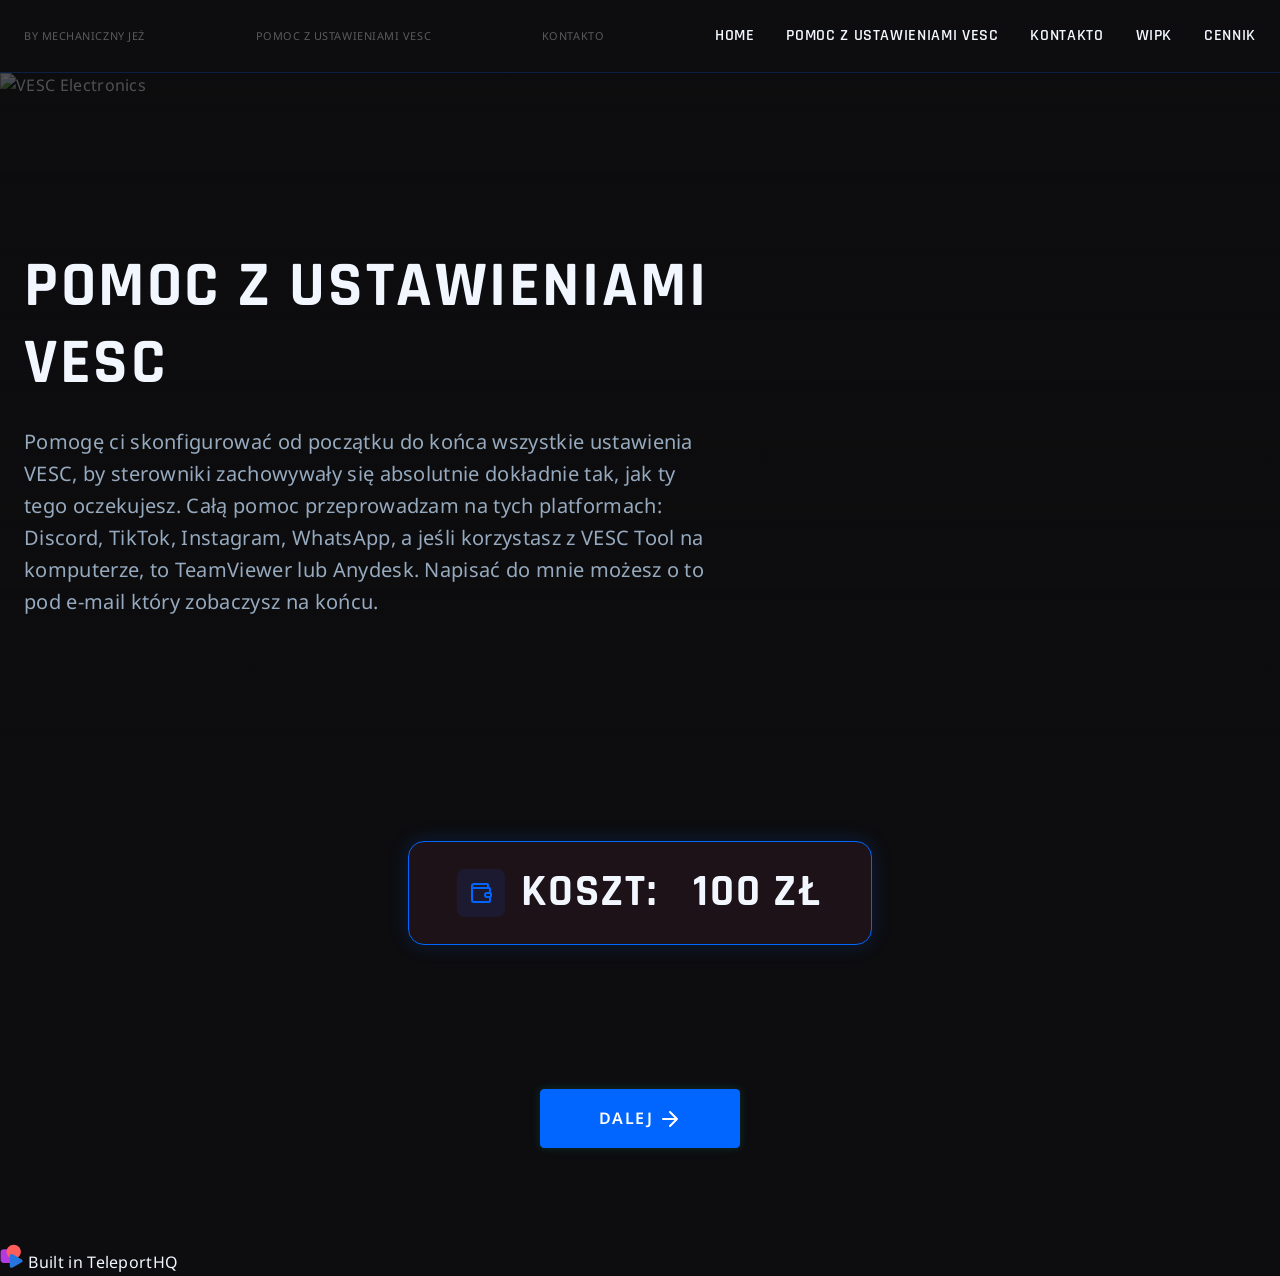
==== pomoc-z-ustawieniami-vesc.html @ 96fda368 "Create pomoc-z-ustawieniami-vesc.html" ====
<!DOCTYPE html>
<html lang="en">
  <head>
    <title>Pomoc-z-ustawieniami-VESC - Normal Foolish Dove</title>
    <meta
      property="og:title"
      content="Pomoc-z-ustawieniami-VESC - Normal Foolish Dove"
    />
    <meta name="viewport" content="width=device-width, initial-scale=1.0" />
    <meta charset="utf-8" />
    <meta property="twitter:card" content="summary_large_image" />

    <style data-tag="reset-style-sheet">
      html {  line-height: 1.15;}body {  margin: 0;}* {  box-sizing: border-box;  border-width: 0;  border-style: solid;  -webkit-font-smoothing: antialiased;}p,li,ul,pre,div,h1,h2,h3,h4,h5,h6,figure,blockquote,figcaption {  margin: 0;  padding: 0;}button {  background-color: transparent;}button,input,optgroup,select,textarea {  font-family: inherit;  font-size: 100%;  line-height: 1.15;  margin: 0;}button,select {  text-transform: none;}button,[type="button"],[type="reset"],[type="submit"] {  -webkit-appearance: button;  color: inherit;}button::-moz-focus-inner,[type="button"]::-moz-focus-inner,[type="reset"]::-moz-focus-inner,[type="submit"]::-moz-focus-inner {  border-style: none;  padding: 0;}button:-moz-focus,[type="button"]:-moz-focus,[type="reset"]:-moz-focus,[type="submit"]:-moz-focus {  outline: 1px dotted ButtonText;}a {  color: inherit;  text-decoration: inherit;}pre {  white-space: normal;}input {  padding: 2px 4px;}img {  display: block;}details {  display: block;  margin: 0;  padding: 0;}summary::-webkit-details-marker {  display: none;}[data-thq="accordion"] [data-thq="accordion-content"] {  max-height: 0;  overflow: hidden;  transition: max-height 0.3s ease-in-out;  padding: 0;}[data-thq="accordion"] details[data-thq="accordion-trigger"][open] + [data-thq="accordion-content"] {  max-height: 1000vh;}details[data-thq="accordion-trigger"][open] summary [data-thq="accordion-icon"] {  transform: rotate(180deg);}html { scroll-behavior: smooth  }
    </style>
    <style data-tag="default-style-sheet">
      html {
        font-family: "Noto Sans";
        font-size: 1rem;
      }

      body {
        font-weight: 400;
        font-style:normal;
        text-decoration: undefined;
        text-transform: undefined;
        letter-spacing: 0.02em;
        line-height: 1.6;
        color: var(--color-on-surface);
        background: var(--color-surface);

        fill: var(--color-on-surface);
      }
    </style>
    <link
      rel="stylesheet"
      href="https://unpkg.com/animate.css@4.1.1/animate.css"
    />
    <link
      rel="stylesheet"
      href="https://fonts.googleapis.com/css2?family=Rajdhani:wght@300;400;500;600;700&amp;display=swap"
      data-tag="font"
    />
    <link
      rel="stylesheet"
      href="https://fonts.googleapis.com/css2?family=STIX+Two+Text:ital,wght@0,400;0,500;0,600;0,700;1,400;1,500;1,600;1,700&amp;display=swap"
      data-tag="font"
    />
    <link
      rel="stylesheet"
      href="https://fonts.googleapis.com/css2?family=Inter:ital,wght@0,100;0,200;0,300;0,400;0,500;0,600;0,700;0,800;0,900;1,100;1,200;1,300;1,400;1,500;1,600;1,700;1,800;1,900&amp;display=swap"
      data-tag="font"
    />
    <link
      rel="stylesheet"
      href="https://fonts.googleapis.com/css2?family=Noto+Sans:ital,wght@0,100;0,200;0,300;0,400;0,500;0,600;0,700;0,800;0,900;1,100;1,200;1,300;1,400;1,500;1,600;1,700;1,800;1,900&amp;display=swap"
      data-tag="font"
    />
    <link
      rel="stylesheet"
      href="https://unpkg.com/@teleporthq/teleport-custom-scripts/dist/style.css"
    />
  </head>
  <body>
    <link rel="stylesheet" href="./style.css" />
    <div>
      <link href="./pomoc-z-ustawieniami-vesc.css" rel="stylesheet" />

      <div class="pomoc-z-ustawieniami-vesc-container1">
        <navigation-wrapper class="navigation-wrapper">
          <!--Navigation component-->
          <div class="navigation-container1">
            <nav class="navigation-root">
              <div class="navigation-container">
                <div class="navigation-brand">
                  <a href="index.html">
                    <div class="navigation-logo-link">
                      <span class="navigation-author-tag">
                        By Mechaniczny Jeż
                      </span>
                    </div>
                  </a>
                </div>
                <div class="navigation-brand">
                  <a href="pomoc-z-ustawieniami-vesc.html">
                    <div class="navigation-logo-link">
                      <span class="navigation-author-tag">
                        Pomoc z ustawieniami VESC
                      </span>
                    </div>
                  </a>
                </div>
                <div class="navigation-brand">
                  <a href="kontakto.html">
                    <div class="navigation-logo-link">
                      <span class="navigation-author-tag">Kontakto</span>
                    </div>
                  </a>
                </div>
                <div class="navigation-desktop-menu">
                  <ul class="navigation-links-list">
                    <li>
                      <a href="index.html">
                        <div class="navigation-link"><span>Home</span></div>
                      </a>
                    </li>
                    <li>
                      <a href="pomoc-z-ustawieniami-vesc.html">
                        <div class="navigation-link">
                          <span>Pomoc z ustawieniami VESC</span>
                        </div>
                      </a>
                    </li>
                    <li>
                      <a href="kontakto.html">
                        <div class="navigation-link"><span>Kontakto</span></div>
                      </a>
                    </li>
                    <li>
                      <a href="#WIPK">
                        <div class="navigation-link"><span>WIPK</span></div>
                      </a>
                    </li>
                    <li>
                      <a href="#Cennik">
                        <div class="navigation-link"><span>Cennik</span></div>
                      </a>
                    </li>
                  </ul>
                </div>
                <button
                  id="navigation-mobile-toggle"
                  aria-label="Otwórz menu"
                  aria-expanded="false"
                  class="navigation-mobile-toggle"
                >
                  <svg
                    width="24"
                    xmlns="http://www.w3.org/2000/svg"
                    height="24"
                    viewBox="0 0 24 24"
                    class="navigation-icon-open"
                  >
                    <path
                      d="M4 6h16M4 12h16M4 18h16"
                      fill="none"
                      stroke="currentColor"
                      stroke-width="2"
                      stroke-linecap="round"
                      stroke-linejoin="round"
                    ></path>
                  </svg>
                </button>
              </div>
              <div
                id="navigation-mobile-overlay"
                class="navigation-mobile-overlay"
              >
                <div class="navigation-overlay-header">
                  <span class="navigation-author-tag">By Mechaniczny Jeż</span>
                  <button
                    id="navigation-mobile-close"
                    aria-label="Zamknij menu"
                    class="navigation-mobile-close"
                  >
                    <svg
                      width="24"
                      xmlns="http://www.w3.org/2000/svg"
                      height="24"
                      viewBox="0 0 24 24"
                    >
                      <path
                        d="M18 6L6 18M6 6l12 12"
                        fill="none"
                        stroke="currentColor"
                        stroke-width="2"
                        stroke-linecap="round"
                        stroke-linejoin="round"
                      ></path>
                    </svg>
                  </button>
                </div>
                <div class="navigation-overlay-content">
                  <ul class="navigation-mobile-links">
                    <li>
                      <a href="index.html">
                        <div class="navigation-mobile-link">
                          <span>Home</span>
                        </div>
                      </a>
                    </li>
                    <li>
                      <a href="pomoc-z-ustawieniami-vesc.html">
                        <div class="navigation-mobile-link">
                          <span>Pomoc z ustawieniami VESC</span>
                        </div>
                      </a>
                    </li>
                    <li>
                      <a href="kontakto.html">
                        <div class="navigation-mobile-link">
                          <span>Kontakto</span>
                        </div>
                      </a>
                    </li>
                    <li>
                      <a href="#WIPK">
                        <div class="navigation-mobile-link">
                          <span>WIPK</span>
                        </div>
                      </a>
                    </li>
                    <li>
                      <a href="#Cennik">
                        <div class="navigation-mobile-link">
                          <span>Cennik</span>
                        </div>
                      </a>
                    </li>
                  </ul>
                </div>
              </div>
            </nav>
            <div class="navigation-container2">
              <div class="navigation-container3">
                <script defer="" data-name="navigation-logic">
                  document.addEventListener('DOMContentLoaded', function() {
                    (function(){
                      const mobileToggle = document.getElementById("navigation-mobile-toggle")
                      const mobileClose = document.getElementById("navigation-mobile-close")
                      const mobileOverlay = document.getElementById("navigation-mobile-overlay")
                      const mobileLinks = document.querySelectorAll(".navigation-mobile-link")

                      const openMenu = () => {
                        mobileOverlay.classList.add("is-active")
                        mobileToggle.setAttribute("aria-expanded", "true")
                        document.body.style.overflow = "hidden"
                      }

                      const closeMenu = () => {
                        mobileOverlay.classList.remove("is-active")
                        mobileToggle.setAttribute("aria-expanded", "false")
                        document.body.style.overflow = ""
                      }

                      mobileToggle.addEventListener("click", openMenu)
                      mobileClose.addEventListener("click", closeMenu)

                      mobileLinks.forEach((link) => {
                        link.addEventListener("click", closeMenu)
                      })

                      window.addEventListener("keydown", (e) => {
                        if (e.key === "Escape" && mobileOverlay.classList.contains("is-active")) {
                          closeMenu()
                        }
                      })

                      let lastScrollTop = 0
                      const navRoot = document.querySelector(".navigation-root")

                      window.addEventListener(
                        "scroll",
                        () => {
                          const currentScroll = window.pageYOffset || document.documentElement.scrollTop

                          if (currentScroll > 50) {
                            navRoot.style.backgroundColor = "color-mix(in oklab, var(--color-surface) 95%, black)"
                            navRoot.style.boxShadow = "0 4px 20px rgba(0, 0, 0, 0.4)"
                          } else {
                            navRoot.style.backgroundColor = "var(--color-surface)"
                            navRoot.style.boxShadow = "none"
                          }

                          lastScrollTop = currentScroll <= 0 ? 0 : currentScroll
                        },
                        { passive: true }
                      )
                    })()
                  });
                </script>
              </div>
            </div>
            <div class="navigation-container4">
              <div class="navigation-container5">
                <style>
                  @media (prefers-reduced-motion: reduce) {
                  .navigation-mobile-overlay {
                    transition: none;
                  }
                  .navigation-link, .navigation-mobile-link {
                    transition: none;
                  }
                  }
                </style>
              </div>
            </div>
          </div>
        </navigation-wrapper>
        <div class="pomoc-z-ustawieniami-vesc-container2">
          <div class="pomoc-z-ustawieniami-vesc-container3">
            <style>
              @media (prefers-reduced-motion: reduce) {
              .hero-vesc__content, .price-vesc__box, .cta-vesc__button {
                animation: none;
                opacity: 1;
                transform: none;
              }
              }
            </style>
          </div>
        </div>
        <section class="hero-vesc">
          <div class="hero-vesc__bg">
            <img
              src="https://images.pexels.com/photos/36169775/pexels-photo-36169775.jpeg?auto=compress&amp;cs=tinysrgb&amp;w=1500"
              alt="VESC Electronics"
              class="hero-vesc__image"
            />
            <div class="hero-vesc__overlay"></div>
          </div>
          <div class="hero-vesc__container">
            <div class="hero-vesc__content">
              <h1 class="pomoc-z-ustawieniami-vesc-hero-title hero-title">
                Pomoc z ustawieniami VESC
              </h1>
              <p class="hero-vesc__description hero-subtitle">
                Pomogę ci skonfigurować od początku do końca wszystkie
                ustawienia VESC, by sterowniki zachowywały się absolutnie
                dokładnie tak, jak ty tego oczekujesz. Całą pomoc przeprowadzam
                na tych platformach: Discord, TikTok, Instagram, WhatsApp, a
                jeśli korzystasz z VESC Tool na komputerze, to TeamViewer lub
                Anydesk. Napisać do mnie możesz o to pod e-mail który zobaczysz
                na końcu.
              </p>
            </div>
          </div>
        </section>
        <section class="price-vesc">
          <div class="price-vesc__container">
            <div class="price-vesc__box">
              <div class="price-vesc__icon">
                <svg
                  xmlns="http://www.w3.org/2000/svg"
                  width="24"
                  height="24"
                  viewBox="0 0 24 24"
                >
                  <g
                    fill="none"
                    stroke="currentColor"
                    stroke-linecap="round"
                    stroke-linejoin="round"
                    stroke-width="2"
                  >
                    <path
                      d="M19 7V4a1 1 0 0 0-1-1H5a2 2 0 0 0 0 4h15a1 1 0 0 1 1 1v4h-3a2 2 0 0 0 0 4h3a1 1 0 0 0 1-1v-2a1 1 0 0 0-1-1"
                    ></path>
                    <path d="M3 5v14a2 2 0 0 0 2 2h15a1 1 0 0 0 1-1v-4"></path>
                  </g>
                </svg>
              </div>
              <span class="price-vesc__value section-title">
                Koszt:&nbsp; &nbsp;100 zł
              </span>
            </div>
          </div>
        </section>
        <section class="cta-vesc">
          <div class="cta-vesc__container">
            <div class="cta-vesc__card">
              <a
                href="https://youtube.com"
                target="_blank"
                rel="noreferrer noopener"
              >
                <div
                  class="pomoc-z-ustawieniami-vesc-thq-btn-elm cta-vesc__button btn btn-primary btn-lg"
                >
                  <span>Dalej</span>
                  <svg
                    xmlns="http://www.w3.org/2000/svg"
                    width="24"
                    height="24"
                    viewBox="0 0 24 24"
                  >
                    <path
                      fill="none"
                      stroke="currentColor"
                      stroke-linecap="round"
                      stroke-linejoin="round"
                      stroke-width="2"
                      d="M5 12h14m-7-7l7 7l-7 7"
                    ></path>
                  </svg>
                </div>
              </a>
            </div>
          </div>
        </section>
        <div class="pomoc-z-ustawieniami-vesc-container4">
          <div class="pomoc-z-ustawieniami-vesc-container5">
            <script defer="" data-name="vesc-page-logic">
              document.addEventListener('DOMContentLoaded', function() {
                (function(){
                  // Smooth scroll for the 'Dalej' button if the anchor exists on the same page structure
                  // Note: User specified a link to #contact on the Home page.
                  // If this is a separate page, standard navigation occurs.
                  // If integrated, we ensure accessibility.

                  const ctaButton = document.querySelector(".cta-vesc__button")
                  if (ctaButton) {
                    ctaButton.addEventListener("click", (e) => {
                      const href = ctaButton.getAttribute("href")
                      if (href.startsWith("#")) {
                        const target = document.querySelector(href)
                        if (target) {
                          e.preventDefault()
                          target.scrollIntoView({ behavior: "smooth" })
                        }
                      }
                    })
                  }
                })()
              });
            </script>
          </div>
        </div>
        <div class="pomoc-z-ustawieniami-vesc-container6">
          <div class="pomoc-z-ustawieniami-vesc-container7">
            <style>
                      @keyframes fadeInDown {0% {opacity: 0;
              transform: translateY(-30px);}
              100% {opacity: 1;
              transform: translateY(0);}}@keyframes fadeInUp {0% {opacity: 0;
              transform: translateY(30px);}
              100% {opacity: 1;
              transform: translateY(0);}}
            </style>
          </div>
        </div>
        <a href="https://play.teleporthq.io/signup">
          <div
            aria-label="Sign up to TeleportHQ"
            class="pomoc-z-ustawieniami-vesc-container8"
          >
            <svg
              width="24"
              height="24"
              viewBox="0 0 19 21"
              fill="none"
              xmlns="http://www.w3.org/2000/svg"
              class="pomoc-z-ustawieniami-vesc-icon16"
            >
              <path
                d="M9.1017 4.64355H2.17867C0.711684 4.64355 -0.477539 5.79975 -0.477539 7.22599V13.9567C-0.477539 15.3829 0.711684 16.5391 2.17867 16.5391H9.1017C10.5687 16.5391 11.7579 15.3829 11.7579 13.9567V7.22599C11.7579 5.79975 10.5687 4.64355 9.1017 4.64355Z"
                fill="#B23ADE"
              ></path>
              <path
                d="M10.9733 12.7878C14.4208 12.7878 17.2156 10.0706 17.2156 6.71886C17.2156 3.3671 14.4208 0.649963 10.9733 0.649963C7.52573 0.649963 4.73096 3.3671 4.73096 6.71886C4.73096 10.0706 7.52573 12.7878 10.9733 12.7878Z"
                fill="#FF5C5C"
              ></path>
              <path
                d="M17.7373 13.3654C19.1497 14.1588 19.1497 15.4634 17.7373 16.2493L10.0865 20.5387C8.67402 21.332 7.51855 20.6836 7.51855 19.0968V10.5141C7.51855 8.92916 8.67402 8.2807 10.0865 9.07221L17.7373 13.3654Z"
                fill="#2874DE"
              ></path>
            </svg>
            <span class="pomoc-z-ustawieniami-vesc-text2">
              Built in TeleportHQ
            </span>
          </div>
        </a>
      </div>
      <link
        rel="canonical"
        href="https://normal-foolish-dove-a6bkxz.teleporthq.site/pomoc-z-ustawieniami-vesc"
      />
    </div>
  </body>
</html>
---- style.css ----
:root {
  --spacing-lg: 1rem;
  --spacing-md: 0.75rem;
  --spacing-sm: 0.5rem;
  --spacing-xl: 1.5rem;
  --spacing-xs: 0.25rem;
  --color-scrim: color-mix(in oklab, #ffffff 70%, transparent);
  --spacing-2xl: 2rem;
  --spacing-3xl: 3rem;
  --spacing-4xl: 4rem;
  --color-accent: #00bfa0;
  --color-border: rgba(95, 95, 95, 0.6);
  --font-size-lg: clamp(1.1rem, 1rem + 0.4vw, 1.25rem);
  --font-size-sm: clamp(0.85rem, 0.8rem + 0.15vw, 0.95rem);
  --font-size-xl: clamp(1.3rem, 1.15rem + 0.7vw, 1.5rem);
  --font-size-xs: clamp(0.65rem, 0.6rem + 0.1vw, 0.8rem);
  --color-neutral: #5b5b5b;
  --color-outline: rgba(0, 102, 255, 0.22);
  --color-overlay: color-mix(in oklab, #ffffff 40%, transparent);
  --color-primary: #0066ff;
  --color-surface: #0d0d0f;
  --divider-value: 1px solid var(--color-outline);
  --font-size-2xl: clamp(1.6rem, 1.4rem + 0.9vw, 1.9rem);
  --font-size-3xl: clamp(2.2rem, 2rem + 1.2vw, 2.8rem);
  --font-size-4xl: clamp(3rem, 2.6rem + 1.8vw, 4rem);
  --font-size-base: 1rem;
  --shadow-level-1: 0 0 8px rgba(0, 255, 200, 0.15);
  --shadow-level-2: 0 0 18px rgba(0, 255, 200, 0.25);
  --shadow-level-3: 0 0 36px rgba(0, 255, 200, 0.35);
  --color-backplate: color-mix(in oklab, #ffffff 60%, transparent);
  --color-on-accent: #001919;
  --color-secondary: #d1008f;
  --border-radius-lg: 12px;
  --border-radius-md: 8px;
  --border-radius-sm: 4px;
  --border-radius-xl: 16px;
  --color-on-primary: #ffffff;
  --color-on-surface: #f2f7ff;
  --font-family-body: "Noto Sans", system-ui, -apple-system, "Segoe UI", Roboto, "Helvetica Neue", Arial;
  --font-weight-body: 400;
  --line-height-body: 1.6;
  --content-max-width: 84rem;
  --border-radius-card: 8px;
  --border-radius-full: 9999px;
  --border-radius-none: 0px;
  --color-on-secondary: #ffffff;
  --font-style-heading: normal;
  --font-weight-medium: 600;
  --font-family-heading: "Rajdhani", system-ui, -apple-system, "Segoe UI", Roboto, "Helvetica Neue", Arial;
  --font-weight-heading: 700;
  --letter-spacing-body: 0.02em;
  --line-height-heading: 1.2;
  --dl-layout-size-large: 144px;
  --dl-layout-size-small: 48px;
  --dl-layout-space-unit: 16px;
  --border-radius-control: 4px;
  --dl-layout-size-medium: 96px;
  --dl-layout-size-xlarge: 192px;
  --dl-layout-size-xsmall: 16px;
  --font-style-subheading: normal;
  --color-surface-elevated: color-mix(in oklab, #0d0d0f 92%, #ff00a8);
  --dl-color-theme-accent1: #FFFFFF;
  --dl-color-theme-accent2: #F5D1B0;
  --dl-layout-radius-round: 50%;
  --dl-layout-size-xxlarge: 288px;
  --letter-spacing-heading: 0.04em;
  --text-transform-heading: uppercase;
  --dl-color-theme-primary1: #BF4408;
  --dl-color-theme-primary2: #E65103;
  --dl-layout-size-maxwidth: 1400px;
  --dl-layout-radius-radius2: 2px;
  --dl-layout-radius-radius4: 4px;
  --dl-layout-radius-radius8: 8px;
  --dl-layout-space-halfunit: 8px;
  --dl-layout-space-sixunits: 96px;
  --dl-layout-space-twounits: 32px;
  --dl-color-theme-secondary1: #FFFFFF;
  --dl-color-theme-secondary2: #FBF1EB;
  --dl-layout-space-fiveunits: 80px;
  --dl-layout-space-fourunits: 64px;
  --color-on-surface-secondary: #afc6dd;
  --dl-layout-space-threeunits: 48px;
  --dl-color-theme-neutral-dark: #191818;
  --dl-layout-radius-cardradius: 8px;
  --dl-color-theme-neutral-light: #FBFAF9;
  --dl-layout-radius-imageradius: 8px;
  --dl-layout-radius-inputradius: 24px;
  --dl-layout-radius-buttonradius: 24px;
  --dl-layout-space-oneandhalfunits: 24px;
}
 
.button {
  color: var(--dl-color-theme-neutral-dark);
  display: inline-block;
  padding: 0.5rem 1rem;
  border-color: var(--dl-color-theme-neutral-dark);
  border-width: 1px;
  border-radius: 4px;
  background-color: var(--dl-color-theme-neutral-light);
}
 
.input {
  color: var(--dl-color-theme-neutral-dark);
  cursor: auto;
  padding: 0.5rem 1rem;
  border-color: var(--dl-color-theme-neutral-dark);
  border-width: 1px;
  border-radius: 4px;
  background-color: var(--dl-color-theme-neutral-light);
}
 
.textarea {
  color: var(--dl-color-theme-neutral-dark);
  cursor: auto;
  padding: 0.5rem;
  border-color: var(--dl-color-theme-neutral-dark);
  border-width: 1px;
  border-radius: 4px;
  background-color: var(--dl-color-theme-neutral-light);
}
 
.list {
  width: 100%;
  margin: 1em 0px 1em 0px;
  display: block;
  padding: 0px 0px 0px 1.5rem;
  list-style-type: none;
  list-style-position: outside;
}
 
.list-item {
  display: list-item;
}
 
.teleport-show {
  display: flex !important;
  transform: none !important;
}
 
.thq-input {
  color: var(--dl-color-theme-neutral-dark);
  cursor: auto;
  outline: none;
  padding: 0.5rem 1rem;
  align-self: stretch;
  text-align: center;
  border-color: var(--dl-color-theme-neutral-dark);
  border-width: 1px;
  border-radius: var(--dl-layout-radius-inputradius);
  background-color: var(--dl-color-theme-neutral-light);
}
 
.thq-input:focus {
  outline: 1px solid var(--dl-color-theme-primary1);
}
 
.thq-button-filled {
  gap: var(--dl-layout-space-halfunit);
  fill: var(--dl-color-theme-secondary1);
  color: var(--dl-color-theme-secondary1);
  cursor: pointer;
  display: flex;
  transition: 0.3s;
  align-items: center;
  font-weight: bold;
  padding-top: var(--dl-layout-space-halfunit);
  white-space: nowrap;
  border-color: var(--dl-color-theme-primary1);
  border-width: 1px;
  padding-left: var(--dl-layout-space-oneandhalfunits);
  border-radius: var(--dl-layout-radius-buttonradius);
  padding-right: var(--dl-layout-space-oneandhalfunits);
  padding-bottom: var(--dl-layout-space-halfunit);
  justify-content: center;
  background-color: var(--dl-color-theme-primary1);
}
 
.thq-button-filled:hover {
  fill: var(--dl-color-theme-secondary2);
  color: var(--dl-color-theme-secondary2);
  border-color: var(--dl-color-theme-primary2);
  background-color: var(--dl-color-theme-primary2);
}
 
.thq-button-outline {
  gap: var(--dl-layout-space-halfunit);
  fill: var(--dl-color-theme-primary1);
  color: var(--dl-color-theme-primary1);
  border: 1px solid;
  cursor: pointer;
  display: flex;
  transition: 0.3s;
  align-items: center;
  font-weight: bold;
  padding-top: var(--dl-layout-space-halfunit);
  white-space: nowrap;
  border-color: var(--dl-color-theme-primary1);
  padding-left: var(--dl-layout-space-oneandhalfunits);
  border-radius: var(--dl-layout-radius-buttonradius);
  padding-right: var(--dl-layout-space-oneandhalfunits);
  padding-bottom: var(--dl-layout-space-halfunit);
  justify-content: center;
}
 
.thq-button-outline:hover {
  fill: var(--dl-color-theme-secondary2);
  color: var(--dl-color-theme-secondary2);
  border-color: var(--dl-color-theme-primary2);
  background-color: var(--dl-color-theme-primary2);
}
 
.thq-button-flat {
  gap: var(--dl-layout-space-halfunit);
  fill: var(--dl-color-theme-primary1);
  color: var(--dl-color-theme-primary1);
  cursor: pointer;
  display: flex;
  transition: 0.3s;
  align-items: center;
  font-weight: bold;
  padding-top: var(--dl-layout-space-halfunit);
  white-space: nowrap;
  border-color: transparent;
  border-width: 1px;
  padding-left: var(--dl-layout-space-oneandhalfunits);
  border-radius: var(--dl-layout-radius-buttonradius);
  padding-right: var(--dl-layout-space-oneandhalfunits);
  padding-bottom: var(--dl-layout-space-halfunit);
  justify-content: center;
}
 
.thq-button-flat:hover {
  fill: var(--dl-color-theme-secondary1);
  color: var(--dl-color-theme-secondary1);
  border-color: var(--dl-color-theme-primary2);
  background-color: var(--dl-color-theme-primary2);
}
 
.thq-heading-1 {
  font-size: 48px;
  font-family: STIX Two Text;
  font-weight: 700;
  line-height: 1.5;
}
 
.thq-heading-2 {
  font-size: 35px;
  font-family: STIX Two Text;
  font-weight: 600;
  line-height: 1.5;
}
 
.thq-heading-3 {
  font-size: 26px;
  font-family: STIX Two Text;
  font-weight: 600;
  line-height: 1.5;
}
 
.thq-body-large {
  font-size: 18px;
  font-family: Noto Sans;
  line-height: 1.5;
}
 
.thq-body-small {
  font-size: 16px;
  font-family: Noto Sans;
  line-height: 1.5;
}
 
.thq-team-image-round {
  width: 80px;
  height: 80px;
  object-fit: cover;
  border-radius: 50%;
}
 
.thq-section-padding {
  width: 100%;
  display: flex;
  padding: var(--dl-layout-space-fiveunits);
  position: relative;
  align-items: center;
  flex-direction: column;
}
 
.thq-section-max-width {
  width: 100%;
  max-width: var(--dl-layout-size-maxwidth);
}
 
.thq-img-ratio-1-1 {
  width: 100%;
  object-fit: cover;
  aspect-ratio: 1/1;
  border-radius: var(--dl-layout-radius-imageradius);
}
 
.thq-img-ratio-16-9 {
  width: 100%;
  object-fit: cover;
  aspect-ratio: 16/9;
  border-radius: var(--dl-layout-radius-imageradius);
}
 
.thq-img-ratio-4-3 {
  width: 100%;
  object-fit: cover;
  aspect-ratio: 4/3;
  border-radius: var(--dl-layout-radius-imageradius);
}
 
.thq-img-ratio-4-6 {
  width: 100%;
  object-fit: cover;
  aspect-ratio: 4/6;
  border-radius: var(--dl-layout-radius-imageradius);
}
 
.thq-img-round {
  width: 100%;
  border-radius: var(--dl-layout-radius-round);
}
 
.thq-flex-column {
  gap: var(--dl-layout-space-twounits);
  display: flex;
  overflow: hidden;
  position: relative;
  align-items: center;
  flex-direction: column;
}
 
.thq-flex-row {
  gap: var(--dl-layout-space-twounits);
  display: flex;
  overflow: hidden;
  position: relative;
  align-items: center;
}
 
.thq-grid-6 {
  display: grid;
  grid-gap: var(--dl-layout-space-twounits);
  grid-template-columns: 1fr 1fr 1fr 1fr 1fr 1fr;
}
 
.thq-grid-5 {
  display: grid;
  grid-gap: var(--dl-layout-space-twounits);
  grid-template-columns: 1fr 1fr 1fr 1fr 1fr;
}
 
.thq-card {
  gap: var(--dl-layout-space-oneandhalfunits);
  display: flex;
  padding: var(--dl-layout-space-twounits);
  align-items: stretch;
  border-radius: var(--dl-layout-radius-cardradius);
  flex-direction: column;
}
 
.thq-box-shadow {
  box-shadow: 0px 0px 5px -2px var(--dl-color-theme-neutral-dark);
}
 
.thq-grid-3 {
  display: grid;
  grid-gap: var(--dl-layout-space-twounits);
  grid-template-columns: 1fr 1fr 1fr;
}
 
.thq-grid-4 {
  display: grid;
  grid-gap: var(--dl-layout-space-twounits);
  grid-template-columns: 1fr 1fr 1fr 1fr;
}
 
.thq-grid-2 {
  width: 100%;
  display: grid;
  grid-gap: var(--dl-layout-space-twounits);
  grid-template-columns: 1fr 1fr;
}
 
.thq-checkbox {
  width: var(--dl-layout-size-xsmall);
  height: var(--dl-layout-size-xsmall);
}
 
.thq-select {
  cursor: pointer;
  appearance: none;
  padding-top: var(--dl-layout-space-halfunit);
  padding-left: var(--dl-layout-space-unit);
  border-radius: var(--dl-layout-radius-inputradius);
  padding-right: var(--dl-layout-space-twounits);
  padding-bottom: var(--dl-layout-space-halfunit);
  background-color: var(--dl-color-theme-neutral-light);
  background-image: url('data:image/svg+xml;charset=US-ASCII,%3Csvg width%3D%2220%22 height%3D%2220%22 xmlns%3D%22http%3A//www.w3.org/2000/svg%22 viewBox%3D%220 0 20 20%22 fill%3D%22%23000%22%3E%3Cpath d%3D%22M4.293 7.293a1 1 0 011.414 0L10 11.586l4.293-4.293a1 1 0 111.414 1.414l-5 5a1 1 0 01-1.414 0l-5-5a1 1 0 010-1.414z%22/%3E%3C/svg%3E');
  background-repeat: no-repeat;
  background-position: right 8px center;
}
 
.thq-divider-horizontal {
  width: 100%;
  height: 1px;
  background-color: var(--dl-color-theme-neutral-dark);
}
 
.thq-icon-small {
  width: 24px;
  height: 24px;
}
 
.thq-button-icon {
  fill: var(--dl-color-theme-secondary1);
  padding: 3px;
  transition: 0.3s;
  border-radius: var(--dl-layout-radius-round);
}
 
.thq-button-icon:hover {
  fill: var(--dl-color-theme-secondary2);
}
 
.thq-icon-medium {
  width: var(--dl-layout-size-small);
  height: var(--dl-layout-size-small);
}
 
.thq-icon-x-small {
  width: var(--dl-layout-size-xsmall);
  height: var(--dl-layout-size-xsmall);
}
 
.thq-link {
  cursor: pointer;
  display: inline-block;
  overflow: hidden;
  background: linear-gradient(to right, var(--dl-color-theme-primary1) 50%, var(--dl-color-theme-neutral-dark) 50%);
  transition: background-position 300ms ease;
  font-weight: 600;
  background-clip: text;
  background-size: 200% 100%;
  background-position: 100%;
  -webkit-text-fill-color: transparent;
}
 
.thq-link:hover {
  background-position: 0 100%;
}
 
.thq-grid-auto-300 {
  display: grid;
  grid-gap: var(--dl-layout-space-oneandhalfunits);
  grid-template-columns: repeat(auto-fit, minmax(300px, 1fr));
}
 
.thq-animated-group-vertical-reverse {
  gap: var(--dl-layout-space-unit);
  width: 100%;
  display: flex;
  animation: scroll-y 20s linear infinite;
  align-items: flex-start;
  flex-direction: column;
  justify-content: space-around;
  animation-direction: reverse;
}
 
.thq-animated-group-horizontal-reverse {
  gap: var(--dl-layout-space-unit);
  display: flex;
  animation: scroll-x 20s linear infinite;
  min-width: 100%;
  align-items: center;
  flex-shrink: 0;
  justify-content: space-around;
  animation-direction: reverse;
}
 
.thq-animated-group-vertical {
  gap: var(--dl-layout-space-unit);
  width: 100%;
  display: flex;
  animation: scroll-y 20s linear infinite;
  align-items: flex-start;
  flex-direction: column;
  justify-content: space-around;
}
 
.thq-animated-group-horizontal {
  gap: var(--dl-layout-space-unit);
  display: flex;
  animation: scroll-x 20s linear infinite;
  min-width: 100%;
  align-items: center;
  flex-shrink: 0;
  justify-content: space-around;
}
 
.thq-animated-group-container-vertical {
  gap: var(--dl-layout-space-unit);
  display: flex;
  overflow: hidden;
  flex-direction: column;
}
 
.thq-animated-group-container-horizontal {
  gap: var(--dl-layout-space-unit);
  display: flex;
  overflow: hidden;
}
 
.thq-mask-image-vertical {
  mask-image: linear-gradient(to bottom, transparent, black 1%, black 99%, transparent);
}
 
.thq-mask-image-horizontal {
  mask-image: linear-gradient(to right, transparent, black 1%, black 99%, transparent);
}
 
.thq-img-scale {
  transition: 0.3s;
}
 
.thq-img-scale:hover {
  scale: 1.05;
}
 
.thq-animated-card-bg-1 {
  width: 100%;
  height: 100%;
  transition: transform 0.3s;
  border-radius: var(--dl-layout-radius-cardradius);
  background-color: var(--dl-color-theme-accent1);
}
 
.thq-animated-card-bg-2 {
  transition: transform 0.3s;
  border-radius: var(--dl-layout-radius-cardradius);
  background-color: var(--dl-color-theme-accent2);
}
 
.thq-button-animated {
  outline: none;
  z-index: 1;
  overflow: hidden;
  position: relative;
  border-width: 2px;
}
 
.thq-input::placeholder {
  text-align: center;
  vertical-align: middle;
}
 
.thq-animated-group-container-vertical:hover div {
  animation-play-state: paused;
}
 
.thq-animated-group-container-horizontal:hover div {
  animation-play-state: paused;
}
 
.thq-animated-card-bg-2:has([data-animated="true"]:hover) {
  transform: translate3d(0px, 0px, 0px) scale3d(1, 1, 1) rotateX(0deg) rotateY(0deg) rotateZ(3deg) skew(0deg, 0deg);
}
 
.thq-animated-card-bg-1:has([data-animated="true"]:hover) {
  transform: translate3d(0px, 0px, 0px) scale3d(1, 1, 1) rotateX(0deg) rotateY(0deg) rotateZ(-6deg) skew(0deg, 0deg);
}
 
.thq-button-animated:before {
  top: 0;
  left: -20%;
  color: var(--dl-color-theme-neutral-light);
  width: 200%;
  height: 101%;
  content: "";
  z-index: 1;
  position: absolute;
  transform: scaleX(0);
  transition: transform 0.5s;
  border-radius: var(--dl-layout-radius-buttonradius);
  background-color: var(--dl-color-theme-neutral-dark);
  transform-origin: 0 0;
  transition-timing-function: cubic-bezier(0.5, 1.6, 0.4, 0.7);
}
 
.thq-button-animated:hover::before {
  color: var(--dl-color-theme-neutral-light);
  z-index: -1;
  transform: scaleX(1);
}
 
.btn {
  gap: var(--spacing-xs);
  border: 1px solid transparent;
  cursor: pointer;
  display: inline-flex;
  padding: var(--spacing-md) var(--spacing-lg);
  font-size: var(--font-size-base);
  box-shadow: var(--shadow-level-1);
  text-align: center;
  transition: all 0.2s ease-in-out;
  align-items: center;
  font-family: var(--font-family-body);
  font-weight: var(--font-weight-medium);
  line-height: var(--line-height-body);
  user-select: none;
  white-space: nowrap;
  border-radius: var(--border-radius-control);
  justify-content: center;
  text-decoration: none;
}
 
.btn-primary {
  color: var(--color-on-primary);
  border-color: var(--color-primary);
  background-color: var(--color-primary);
}
 
.btn-secondary {
  color: var(--color-on-secondary);
  border-color: var(--color-secondary);
  background-color: var(--color-secondary);
}
 
.btn-accent {
  color: var(--color-on-accent);
  border-color: var(--color-accent);
  background-color: var(--color-accent);
}
 
.btn-outline {
  color: var(--color-primary);
  border: 1px solid var(--color-primary);
  background-color: var(--color-surface);
}
 
.btn-link {
  color: var(--color-primary);
  box-shadow: none;
  border-color: transparent;
  text-decoration: underline;
  background-color: transparent;
}
 
.btn-sm {
  padding: var(--spacing-sm) var(--spacing-md);
}
 
.btn-lg {
  padding: var(--spacing-lg) var(--spacing-xl);
}
 
.btn-xl {
  padding: var(--spacing-xl) var(--spacing-2xl);
}
 
.section-title {
  font-size: var(--font-size-3xl);
  font-style: var(--font-style-heading);
  font-family: var(--font-family-heading);
  font-weight: var(--font-weight-heading);
  line-height: var(--line-height-heading);
  letter-spacing: var(--letter-spacing-heading);
  text-transform: var(--text-transform-heading);
}
 
.section-subtitle {
  opacity: 0.85;
  font-size: var(--font-size-lg);
  font-style: var(--font-style-subheading);
  font-family: var(--font-family-heading);
  font-weight: var(--font-weight-heading);
  line-height: var(--line-height-heading);
}
 
.section-content {
  font-size: var(--font-size-base);
  font-family: var(--font-family-body);
  font-weight: var(--font-weight-body);
  line-height: var(--line-height-body);
  letter-spacing: var(--letter-spacing-body);
}
 
.hero-title {
  font-size: var(--font-size-4xl);
  font-style: var(--font-style-heading);
  font-family: var(--font-family-heading);
  font-weight: var(--font-weight-heading);
  line-height: var(--line-height-heading);
  letter-spacing: var(--letter-spacing-heading);
  text-transform: var(--text-transform-heading);
}
 
.hero-subtitle {
  opacity: 0.85;
  font-size: var(--font-size-lg);
  font-style: var(--font-style-subheading);
  font-family: var(--font-family-body);
  font-weight: var(--font-weight-body);
  line-height: var(--line-height-body);
}
 
.btn:focus-visible {
  outline: 2px solid var(--color-outline);
  outline-offset: 2px;
}
 
.btn:disabled {
  cursor: not-allowed;
  opacity: 0.6;
  pointer-events: none;
}
 
.btn-primary:hover:not(:disabled) {
  border-color: color-mix(in oklab, var(--color-primary) 90%, var(--color-surface));
  background-color: color-mix(in oklab, var(--color-primary) 90%, var(--color-surface));
}
 
.btn-secondary:hover:not(:disabled) {
  border-color: color-mix(in oklab, var(--color-secondary) 90%, var(--color-surface));
  background-color: color-mix(in oklab, var(--color-secondary) 90%, var(--color-surface));
}
 
.btn-accent:hover:not(:disabled) {
  border-color: color-mix(in oklab, var(--color-accent) 90%, var(--color-surface));
  background-color: color-mix(in oklab, var(--color-accent) 90%, var(--color-surface));
}
 
.btn-outline:hover:not(:disabled) {
  color: var(--color-on-primary);
  border-color: var(--color-primary);
  background-color: var(--color-primary);
}
 
.btn-link:hover:not(:disabled) {
  color: color-mix(in oklab, var(--color-primary) 80%, black);
  text-decoration: underline;
}
 
.nav-container {
  top: 0;
  left: 0;
  width: 100%;
  display: flex;
  padding: var(--spacing-lg) var(--spacing-2xl);
  z-index: 1000;
  position: fixed;
  background: color-mix(in oklab, var(--color-surface) 80%, transparent);
  align-items: center;
  border-bottom: 1px solid var(--color-outline);
  backdrop-filter: blur(12px);
  justify-content: space-between;
}
 
.nav-logo {
  color: var(--color-neutral);
  font-size: var(--font-size-sm);
  font-family: var(--font-family-heading);
  letter-spacing: 0.1em;
  text-transform: uppercase;
}
 
.nav-links {
  gap: var(--spacing-xl);
  display: flex;
}
 
.nav-link {
  color: var(--color-on-surface);
  font-size: var(--font-size-sm);
  transition: color 0.3s ease;
  font-family: var(--font-family-heading);
  font-weight: var(--font-weight-medium);
  text-transform: uppercase;
  text-decoration: none;
}
 
.hero-wrapper {
  height: 100vh;
  display: flex;
  background: radial-gradient(circle at center, color-mix(in oklab, var(--color-primary) 15%, transparent), var(--color-surface));
  text-align: center;
  align-items: center;
  padding-top: 80px;
  justify-content: center;
}
 
.hero-content {
  gap: var(--spacing-4xl);
  display: flex;
  padding: var(--spacing-2xl);
  max-width: 1200px;
  align-items: center;
  flex-direction: row;
  justify-content: center;
}
 

 
.home-hero-subtitle {
  color: var(--color-neutral);
  margin: var(--spacing-xl) 0 var(--spacing-2xl);
}
 
.hero-cta {
  animation: pulse 2s infinite;
}
 

 
.container {
  margin: 0 auto;
  padding: 0 var(--spacing-xl);
  max-width: var(--content-max-width);
}
 
.pricing-card {
  border: 1px solid var(--color-outline);
  padding: var(--spacing-3xl);
  background: var(--color-surface-elevated);
  box-shadow: 0 20px 40px rgba(0, 0, 0, 0.4);
  border-radius: var(--border-radius-xl);
}
 
.pricing-header {
  display: flex;
  align-items: center;
  margin-bottom: var(--spacing-2xl);
  justify-content: space-between;
}
 
.table-responsive {
  overflow-x: auto;
  margin-bottom: var(--spacing-2xl);
}
 
.pricing-footer {
  display: flex;
  justify-content: flex-end;
}
 
.icon-btn {
  color: var(--color-primary);
  border: none;
  cursor: pointer;
  background: transparent;
  transition: transform 0.3s ease;
}
 
.pricing-table {
  width: 100%;
  text-align: left;
  border-collapse: collapse;
}
 

 
.process-steps {
  gap: var(--spacing-lg);
  margin: var(--spacing-3xl) 0;
  display: flex;
  align-items: flex-start;
  justify-content: space-between;
}
 
.process-action {
  margin-top: var(--spacing-3xl);
  text-align: center;
}
 
.step-item {
  gap: var(--spacing-md);
  flex: 1;
  display: flex;
  text-align: center;
  align-items: center;
  flex-direction: column;
}
 
.step-divider {
  flex: 0.5;
  height: 2px;
  background: var(--color-outline);
  margin-top: 32px;
}
 
.step-icon {
  color: var(--color-primary);
  width: 64px;
  border: 2px solid var(--color-primary);
  height: 64px;
  display: flex;
  background: var(--color-surface-elevated);
  transition: all 0.4s cubic-bezier(0.175, 0.885, 0.32, 1.275);
  align-items: center;
  border-radius: var(--border-radius-full);
  margin-bottom: var(--spacing-md);
  justify-content: center;
}
 

 
.wipk-alert {
  padding: var(--spacing-4xl);
  background: linear-gradient(135deg, color-mix(in oklab, var(--color-surface-elevated) 95%, var(--color-primary)), var(--color-surface-elevated));
  border-left: 4px solid var(--color-primary);
}
 
.wipk-content-header {
  gap: var(--spacing-lg);
  display: flex;
  align-items: center;
  margin-bottom: var(--spacing-xl);
}
 
.wipk-footer {
  display: flex;
  margin-top: var(--spacing-2xl);
  justify-content: center;
}
 

 
.cta-card {
  border: 1px solid var(--color-outline);
  padding: var(--spacing-4xl);
  background: var(--color-surface-elevated);
  text-align: center;
  border-radius: var(--border-radius-xl);
}
 
.contact-box {
  gap: var(--spacing-xl);
  display: flex;
  margin-top: var(--spacing-3xl);
  align-items: center;
  flex-direction: column;
}
 
.email-display {
  border: 2px dashed var(--color-outline);
  padding: var(--spacing-xl) var(--spacing-3xl);
  font-size: var(--font-size-xl);
  background: var(--color-surface);
  transition: all 0.3s ease;
  font-family: monospace;
  border-radius: var(--border-radius-md);
}
 
.hidden-email {
  filter: blur(4px);
  opacity: 0.5;
}
 
.acceptance-wrapper {
  margin: var(--spacing-lg) 0;
}
 
.action-buttons {
  gap: var(--spacing-md);
  display: flex;
}
 
.checkbox-container {
  gap: var(--spacing-md);
  color: var(--color-on-surface-secondary);
  cursor: pointer;
  display: flex;
  font-size: var(--font-size-sm);
  align-items: center;
}
 
.hidden {
  display: none;
}
 

 
.info-dialog {
  color: var(--color-on-surface);
  border: 1px solid var(--color-primary);
  padding: 0;
  max-width: 600px;
  background: var(--color-surface-elevated);
  box-shadow: 0 0 100px rgba(0, 102, 255, 0.2);
  border-radius: var(--border-radius-xl);
}
 
.dialog-content {
  padding: var(--spacing-3xl);
  position: relative;
}
 
.close-dialog {
  top: var(--spacing-lg);
  color: var(--color-neutral);
  right: var(--spacing-lg);
  border: none;
  cursor: pointer;
  position: absolute;
  background: transparent;
}
 
.visible-email {
  color: var(--color-primary);
  filter: blur(0);
  opacity: 1;
  border-color: var(--color-primary);
  border-style: solid;
}
 
.nav-link:hover {
  color: var(--color-primary);
}
 
.icon-btn:hover {
  transform: scale(1.2) rotate(10deg);
}
 
.pricing-table  th {
  padding: var(--spacing-lg);
  border-bottom: 1px solid var(--color-outline);
}
 
.pricing-table  td {
  padding: var(--spacing-lg);
  border-bottom: 1px solid var(--color-outline);
}
 
.step-item:hover .step-icon {
  color: var(--color-on-primary);
  transform: translateY(-10px);
  background: var(--color-primary);
}
 
.info-dialog::backdrop {
  background: rgba(0, 0, 0, 0.8);
  backdrop-filter: blur(8px);
}
 
.footer-wrapper {
  padding: var(--spacing-4xl) 0 var(--spacing-2xl);
  overflow: hidden;
  position: relative;
  border-top: 1px solid var(--color-border);
  background-color: var(--color-surface);
}
 
.footer-container {
  margin: 0 auto;
  padding: 0 var(--spacing-xl);
  max-width: var(--content-max-width);
}
 
.footer-help-btn {
  color: var(--color-on-primary);
  right: var(--spacing-xl);
  width: 48px;
  border: none;
  bottom: var(--spacing-xl);
  cursor: pointer;
  height: 48px;
  display: flex;
  z-index: 10;
  position: absolute;
  background: var(--color-primary);
  box-shadow: 0 4px 20px rgba(0, 102, 255, 0.4);
  transition: transform 0.3s cubic-bezier(0.34, 1.56, 0.64, 1), background 0.3s ease;
  align-items: center;
  border-radius: var(--border-radius-full);
  justify-content: center;
}
 
.footer-dialog {
  width: calc(100% - 40px);
  border: none;
  padding: 0;
  max-width: 500px;
  background: transparent;
}
 
.footer-grid {
  gap: var(--spacing-4xl);
  display: flex;
  align-items: flex-start;
}
 
.footer-dialog-content {
  border: 1px solid var(--color-primary);
  padding: var(--spacing-2xl);
  animation: dialogSlideUp 0.4s cubic-bezier(0.16, 1, 0.3, 1);
  background: var(--color-surface-elevated);
  box-shadow: 0 20px 40px rgba(0, 0, 0, 0.5);
  border-radius: var(--border-radius-lg);
}
 
.footer-brand-section {
  gap: var(--spacing-2xl);
  flex: 1;
  display: flex;
  flex-direction: column;
}
 
.footer-contact-section {
  flex: 1;
}
 
.footer-dialog-header {
  gap: var(--spacing-md);
  display: flex;
  align-items: flex-start;
  margin-bottom: var(--spacing-xl);
  justify-content: space-between;
}
 

 

 
.footer-nav {
  margin-top: var(--spacing-xl);
}
 

 
.footer-cta-box {
  gap: var(--spacing-lg);
  border: 1px solid var(--color-outline);
  display: flex;
  padding: var(--spacing-3xl);
  position: relative;
  background: var(--color-surface-elevated);
  border-radius: var(--border-radius-lg);
  flex-direction: column;
}
 
.footer-dialog-close {
  color: var(--color-neutral);
  border: none;
  cursor: pointer;
  padding: var(--spacing-xs);
  background: transparent;
  transition: color 0.2s ease;
}
 
.footer-micro-brand {
  color: var(--color-neutral);
  display: block;
  font-size: var(--font-size-xs);
  font-family: var(--font-family-body);
  margin-bottom: var(--spacing-xs);
  letter-spacing: 0.1em;
  text-transform: uppercase;
}
 
.footer-nav-list {
  gap: var(--spacing-xl);
  display: flex;
  padding: 0;
  list-style: none;
}
 
.footer-copy {
  color: var(--color-on-surface-secondary);
  opacity: 0.6;
  font-size: var(--font-size-xs);
}
 
.footer-muted-text {
  color: var(--color-neutral);
  margin-top: calc(var(--spacing-xs) * -1);
}
 
.footer-email-reveal-container {
  gap: var(--spacing-xl);
  display: flex;
  margin-top: var(--spacing-md);
  flex-direction: column;
}
 
.footer-email-display-wrapper {
  border: 1px dashed var(--color-border);
  display: flex;
  padding: var(--spacing-lg);
  overflow: hidden;
  position: relative;
  background: var(--color-surface);
  min-height: 60px;
  align-items: center;
  border-radius: var(--border-radius-md);
  justify-content: center;
}
 
.footer-instruction-text {
  color: var(--color-on-surface-secondary);
  font-size: var(--font-size-sm);
  text-align: center;
}
 
.footer-consent-wrapper {
  display: flex;
  justify-content: center;
}
 
.footer-action-group {
  gap: var(--spacing-md);
  display: flex;
  justify-content: center;
}
 
.footer-nav-link {
  color: var(--color-on-surface);
  transition: color 0.3s ease;
  font-family: var(--font-family-heading);
  font-weight: var(--font-weight-medium);
  letter-spacing: 0.05em;
  text-transform: uppercase;
  text-decoration: none;
}
 
.footer-email-mask {
  gap: var(--spacing-sm);
  color: var(--color-neutral);
  display: flex;
  transition: opacity 0.3s ease, transform 0.3s ease;
  align-items: center;
  font-family: monospace;
}
 
.footer-email-actual {
  color: var(--color-primary);
  opacity: 0;
  position: absolute;
  transform: translateY(20px);
  transition: opacity 0.3s ease, transform 0.3s ease;
  font-family: var(--font-family-body);
  font-weight: var(--font-weight-medium);
}
 
.footer-checkbox-label {
  gap: var(--spacing-md);
  cursor: pointer;
  display: flex;
  align-items: center;
  user-select: none;
}
 
.footer-hidden {
  display: none !important;
}
 
.footer-checkbox {
  cursor: pointer;
  opacity: 0;
  position: absolute;
}
 
.footer-checkbox-custom {
  width: 24px;
  border: 2px solid var(--color-outline);
  height: 24px;
  position: relative;
  background: var(--color-surface);
  transition: all 0.2s ease;
  border-radius: var(--border-radius-sm);
}
 
.footer-checkbox-text {
  color: var(--color-on-surface);
  font-size: var(--font-size-sm);
}
 
.footer-identity  .section-title {
  color: var(--color-primary);
  margin-bottom: var(--spacing-md);
}
 
.footer-nav-link:hover {
  color: var(--color-primary);
}
 
.footer-email-reveal-container.revealed .footer-email-mask {
  opacity: 0;
  transform: translateY(-20px);
}
 
.footer-email-reveal-container.revealed .footer-email-actual {
  opacity: 1;
  transform: translateY(0);
}
 
.footer-checkbox:checked + .footer-checkbox-custom {
  background: var(--color-primary);
  border-color: var(--color-primary);
}
 
.footer-checkbox:checked + .footer-checkbox-custom::after {
  transform: rotate(45deg) scale(1);
}
 
.footer-checkbox-custom::after {
  top: 4px;
  left: 8px;
  width: 5px;
  border: solid var(--color-on-primary);
  height: 10px;
  content: "";
  position: absolute;
  transform: rotate(45deg) scale(0);
  transition: transform 0.2s cubic-bezier(0.175, 0.885, 0.32, 1.275);
  border-width: 0 2px 2px 0;
}
 
.footer-help-btn:hover {
  transform: scale(1.1) rotate(5deg);
  background: color-mix(in oklab, var(--color-primary) 90%, white);
}
 
.footer-dialog::backdrop {
  background: rgba(13, 13, 15, 0.85);
  backdrop-filter: blur(8px);
}
 
.footer-dialog-close:hover {
  color: var(--color-primary);
}
 
.navigation-root {
  top: 0;
  width: 100%;
  z-index: 1000;
  position: sticky;
  transition: background-color 0.3s ease;
  border-bottom: 1px solid var(--color-outline);
  background-color: var(--color-surface);
}
 
.navigation-container {
  height: 72px;
  margin: 0 auto;
  display: flex;
  padding: var(--spacing-md) var(--spacing-xl);
  max-width: var(--content-max-width);
  align-items: center;
  justify-content: space-between;
}
 
.navigation-mobile-overlay {
  inset: 0;
  display: none;
  padding: var(--spacing-xl);
  z-index: 1100;
  position: fixed;
  transform: translateX(100%);
  min-height: 100vh;
  overflow-y: auto;
  transition: transform 0.4s cubic-bezier(0.16, 1, 0.3, 1);
  flex-direction: column;
  background-color: var(--color-surface);
}
 
.navigation-brand {
  display: flex;
  align-items: center;
}
 
.navigation-desktop-menu {
  display: flex;
  align-items: center;
}
 
.navigation-mobile-toggle {
  color: var(--color-on-surface);
  border: none;
  cursor: pointer;
  display: none;
  padding: var(--spacing-sm);
  background: transparent;
  transition: color 0.2s ease;
}
 
.navigation-overlay-header {
  top: 0;
  display: flex;
  z-index: 1110;
  position: sticky;
  align-items: center;
  padding-bottom: var(--spacing-3xl);
  justify-content: space-between;
  background-color: var(--color-surface);
}
 
.navigation-overlay-content {
  flex: 1;
  display: flex;
  flex-direction: column;
  padding-bottom: 4rem;
  justify-content: center;
}
 
.navigation-logo-link {
  display: flex;
  flex-direction: column;
  text-decoration: none;
}
 
.navigation-links-list {
  gap: var(--spacing-2xl);
  margin: 0;
  display: flex;
  padding: 0;
  list-style: none;
}
 

 
.navigation-author-tag {
  color: var(--color-neutral);
  font-size: var(--font-size-xs);
  font-family: var(--font-family-body);
  letter-spacing: 0.05em;
  text-transform: uppercase;
}
 
.navigation-mobile-close {
  color: var(--color-on-surface);
  border: none;
  cursor: pointer;
  padding: var(--spacing-sm);
  background: transparent;
}
 
.navigation-mobile-links {
  gap: var(--spacing-2xl);
  margin: 0;
  display: flex;
  padding: 0;
  list-style: none;
  align-items: center;
  flex-direction: column;
}
 
.navigation-link {
  color: var(--color-on-surface);
  font-size: var(--font-size-base);
  transition: color 0.2s ease, transform 0.2s ease;
  font-family: var(--font-family-heading);
  font-weight: var(--font-weight-medium);
  white-space: nowrap;
  letter-spacing: var(--letter-spacing-heading);
  text-transform: uppercase;
  text-decoration: none;
}
 
.navigation-mobile-link {
  color: var(--color-on-surface);
  font-size: var(--font-size-3xl);
  transition: color 0.3s ease;
  font-family: var(--font-family-heading);
  font-weight: var(--font-weight-heading);
  white-space: nowrap;
  text-transform: uppercase;
  text-decoration: none;
}
 
.navigation-link:hover {
  color: var(--color-primary);
  transform: translateY(-2px);
}
 
.navigation-mobile-toggle:hover {
  color: var(--color-primary);
}
 
.navigation-mobile-overlay.is-active {
  display: flex;
  transform: translateX(0);
}
 
.navigation-mobile-link:hover {
  color: var(--color-primary);
}
 
.hero-block {
  flex: 1;
  display: flex;
  text-align: left;
  align-items: flex-start;
  flex-direction: column;
}
 
.hero-vesc {
  display: flex;
  padding: var(--spacing-4xl) var(--spacing-xl);
  overflow: hidden;
  position: relative;
  min-height: 80vh;
  align-items: center;
  justify-content: center;
  background-color: var(--color-surface);
}
 
.hero-vesc__bg {
  top: 0;
  left: 0;
  width: 100%;
  height: 100%;
  z-index: 1;
  position: absolute;
}
 
.hero-vesc__container {
  width: 100%;
  margin: 0 auto;
  z-index: 3;
  position: relative;
  max-width: var(--content-max-width);
}
 
.hero-vesc__image {
  width: 100%;
  filter: brightness(0.4) saturate(0.8);
  height: 100%;
  object-fit: cover;
}
 
.hero-vesc__overlay {
  top: 0;
  left: 0;
  width: 100%;
  height: 100%;
  z-index: 2;
  position: absolute;
  background: linear-gradient(180deg, rgba(13, 13, 15, 0.2) 0%, var(--color-surface) 100%);
}
 
.hero-vesc__content {
  animation: fadeInDown 1s ease-out forwards;
  max-width: 800px;
}
 

 
.hero-vesc__description {
  color: var(--color-on-surface-secondary);
  max-width: 700px;
  margin-top: var(--spacing-xl);
}
 
.price-vesc {
  padding: var(--spacing-3xl) var(--spacing-xl);
  background-color: var(--color-surface);
}
 
.price-vesc__container {
  margin: 0 auto;
  display: flex;
  max-width: var(--content-max-width);
  justify-content: center;
}
 
.price-vesc__box {
  gap: var(--spacing-lg);
  border: 1px solid var(--color-primary);
  display: flex;
  padding: var(--spacing-xl) var(--spacing-3xl);
  animation: fadeInUp 0.8s ease-out 0.2s both;
  background: var(--color-surface-elevated);
  box-shadow: 0 0 20px color-mix(in srgb, var(--color-primary) 20%, transparent);
  transition: transform 0.3s ease, box-shadow 0.3s ease;
  align-items: center;
  border-radius: var(--border-radius-xl);
}
 
.price-vesc__icon {
  color: var(--color-primary);
  width: 48px;
  height: 48px;
  display: flex;
  background: color-mix(in srgb, var(--color-primary) 10%, transparent);
  align-items: center;
  border-radius: var(--border-radius-md);
  justify-content: center;
}
 
.price-vesc__value {
  color: var(--color-on-surface);
  margin: 0;
}
 
.cta-vesc {
  padding: var(--spacing-4xl) var(--spacing-xl);
  background-color: var(--color-surface);
}
 
.cta-vesc__container {
  margin: 0 auto;
  max-width: var(--content-max-width);
}
 
.cta-vesc__card {
  display: flex;
  padding: var(--spacing-2xl);
  align-items: center;
  border-radius: var(--border-radius-card);
  justify-content: center;
}
 
.cta-vesc__button {
  animation: fadeInUp 0.8s ease-out 0.4s both;
  min-width: 200px;
  letter-spacing: 0.1em;
  text-transform: uppercase;
}
 
.price-vesc__box:hover {
  transform: translateY(-5px);
  box-shadow: 0 0 30px color-mix(in srgb, var(--color-primary) 40%, transparent);
}
 
.cta-vesc__button:hover svg {
  transform: translateX(5px);
}
 
.cta-vesc__button  svg {
  transition: transform 0.3s ease;
}
 

 
.Content {
  font-size: 16px;
  font-family: Inter;
  font-weight: 400;
  line-height: 1.15;
  text-transform: none;
  text-decoration: none;
}
 
.BodyFont {
  font-size: 1rem;
  font-family: Noto Sans;
  font-weight: 400;
  line-height: 1.6;
  letter-spacing: 0.02em;
}
 
.Headings {
  font-size: 2em;
  font-family: Rajdhani;
  font-weight: 700;
  line-height: 1.2;
  letter-spacing: 0.02em;
}
 
@media(max-width: 991px) {
  .thq-grid-4 {
    grid-template-columns: 1fr 1fr 1fr;
  }
  .process-steps {
    align-items: center;
    flex-direction: column;
  }
  .step-item {
    margin-bottom: var(--spacing-2xl);
  }
  .step-divider {
    display: none;
  }
  .footer-grid {
    gap: var(--spacing-3xl);
    flex-direction: column;
  }
  .footer-brand-section {
    width: 100%;
    text-align: center;
    align-items: center;
  }
  .footer-contact-section {
    width: 100%;
  }
  .hero-vesc {
    min-height: 60vh;
  }
}
 
@media(max-width: 767px) {
  .thq-section-padding {
    padding: var(--dl-layout-space-threeunits);
  }
  .thq-flex-column {
    gap: var(--dl-layout-space-oneandhalfunits);
  }
  .thq-flex-row {
    gap: var(--dl-layout-space-oneandhalfunits);
  }
  .thq-grid-6 {
    grid-gap: var(--dl-layout-space-oneandhalfunits);
    grid-template-columns: 1fr 1fr 1fr;
  }
  .thq-grid-5 {
    grid-gap: var(--dl-layout-space-oneandhalfunits);
    grid-template-columns: 1fr 1fr 1fr;
  }
  .thq-card {
    padding: var(--dl-layout-space-oneandhalfunits);
  }
  .thq-grid-3 {
    grid-gap: var(--dl-layout-space-oneandhalfunits);
    grid-template-columns: 1fr 1fr;
  }
  .thq-grid-4 {
    grid-gap: var(--dl-layout-space-oneandhalfunits);
    flex-direction: row;
    grid-template-columns: 1fr 1fr;
  }
  .thq-grid-2 {
    grid-gap: var(--dl-layout-space-oneandhalfunits);
    grid-template-columns: 1fr;
  }
  .thq-img-scale {
    width: 100%;
  }
  .nav-links {
    display: none;
  }
  .hero-content {
    gap: var(--spacing-2xl);
    flex-direction: column;
  }
  .home-hero-title {
    font-size: var(--font-size-3xl);
  }
  .pricing-card {
    padding: var(--spacing-xl);
  }
  .wipk-alert {
    padding: var(--spacing-xl);
  }
  .cta-card {
    padding: var(--spacing-xl);
  }
  .navigation-container {
    padding: var(--spacing-sm) var(--spacing-lg);
  }
  .navigation-desktop-menu {
    display: none;
  }
  .navigation-mobile-toggle {
    display: block;
  }
  .hero-vesc {
    min-height: auto;
    text-align: center;
  }
  .hero-vesc__content {
    margin: 0 auto;
  }
  .hero-vesc__description {
    margin-left: auto;
    margin-right: auto;
  }
  .price-vesc__box {
    width: 100%;
    padding: var(--spacing-lg) var(--spacing-xl);
    justify-content: center;
  }
}
 
@media(max-width: 479px) {
  .thq-section-padding {
    padding: var(--dl-layout-space-oneandhalfunits);
  }
  .thq-flex-column {
    gap: var(--dl-layout-space-unit);
  }
  .thq-flex-row {
    gap: var(--dl-layout-space-unit);
  }
  .thq-grid-6 {
    grid-gap: var(--dl-layout-space-unit);
    grid-template-columns: 1fr 1fr;
  }
  .thq-grid-5 {
    grid-gap: var(--dl-layout-space-unit);
    grid-template-columns: 1fr 1fr;
  }
  .thq-grid-3 {
    grid-gap: var(--dl-layout-space-unit);
    align-items: center;
    grid-template-columns: 1fr;
  }
  .thq-grid-4 {
    grid-gap: var(--dl-layout-space-unit);
    align-items: center;
    flex-direction: column;
    grid-template-columns: 1fr;
  }
  .thq-grid-2 {
    grid-gap: var(--dl-layout-space-unit);
  }
  .thq-grid-auto-300 {
    grid-template-columns: 1fr;
  }
  .footer-wrapper {
    padding-top: var(--spacing-2xl);
  }
  .footer-cta-box {
    padding: var(--spacing-xl);
  }
  .footer-nav-list {
    gap: var(--spacing-md);
    align-items: center;
    flex-direction: column;
  }
  .footer-action-group {
    flex-direction: column;
  }
  .pomoc-z-ustawieniami-vesc-hero-title {
    font-size: var(--font-size-3xl);
  }
  .price-vesc__value {
    font-size: var(--font-size-2xl);
  }
}
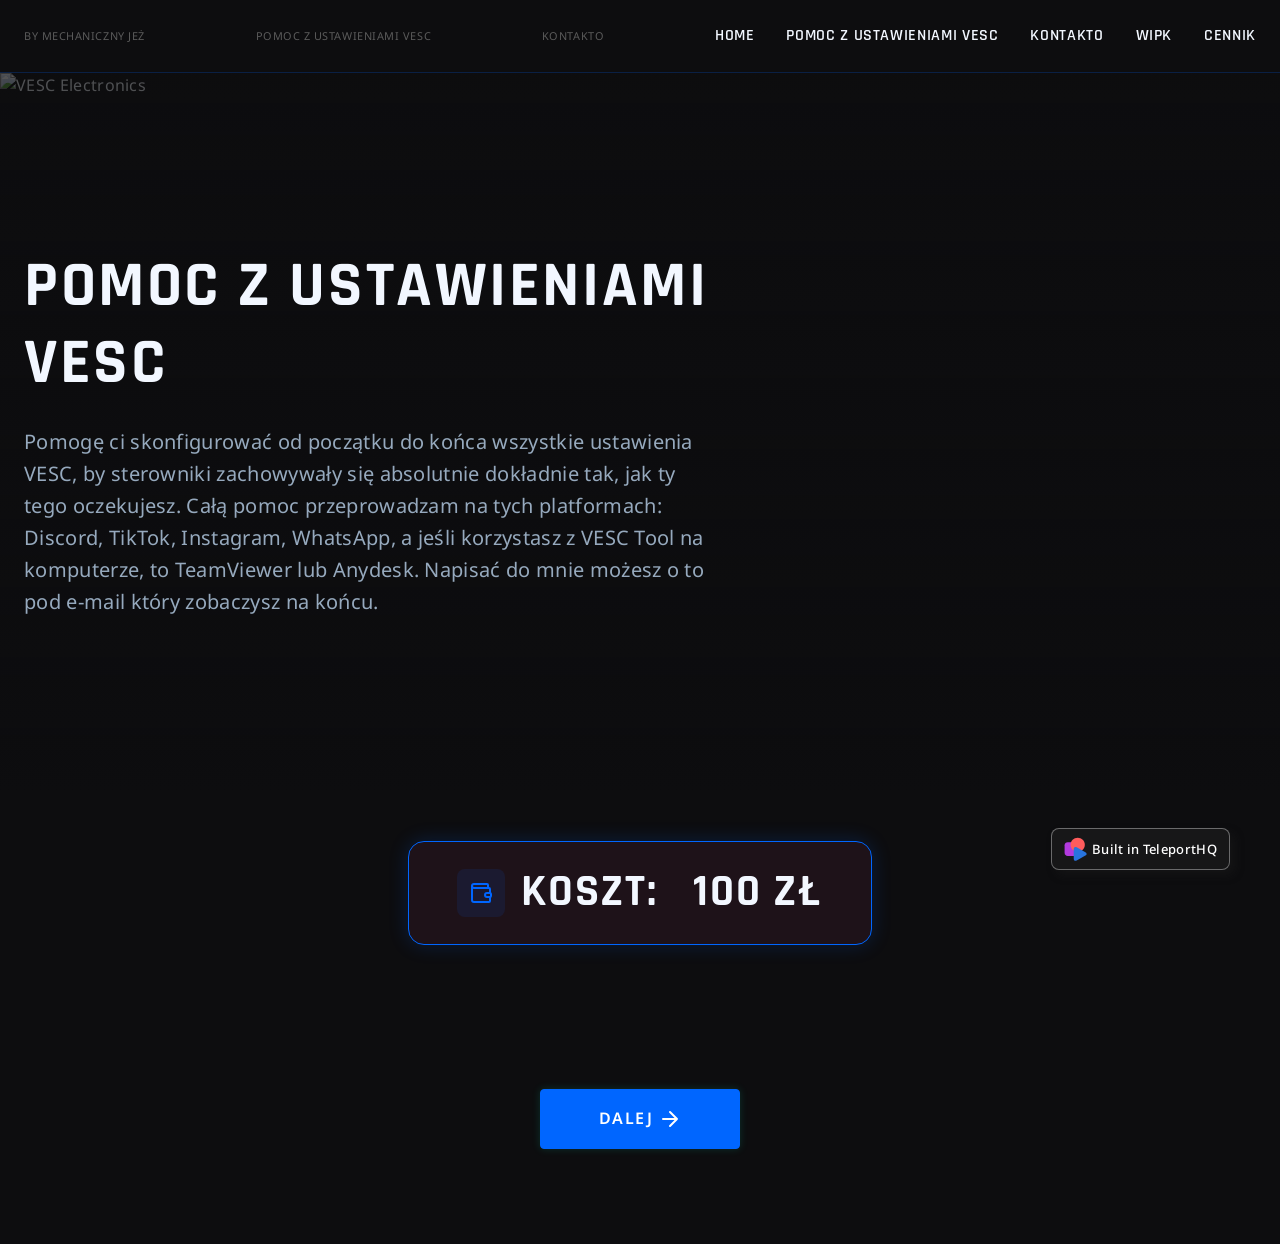
==== commit 58dc9cea: "Update pomoc-z-ustawieniami-vesc.html" ====
--- a/pomoc-z-ustawieniami-vesc.html
+++ b/pomoc-z-ustawieniami-vesc.html
@@ -370,7 +370,7 @@
           <div class="cta-vesc__container">
             <div class="cta-vesc__card">
               <a
-                href="https://youtube.com"
+                href="https://frigofficial.github.io/Monta-VESC/index.html#contact"
                 target="_blank"
                 rel="noreferrer noopener"
               >
--- a/pomoc-z-ustawieniami-vesc.css
+++ b/pomoc-z-ustawieniami-vesc.css
@@ -0,0 +1,88 @@
+.navigation-wrapper {
+  display: contents;
+}
+ 
+.navigation-container1 {
+  display: contents;
+}
+ 
+.navigation-container2 {
+  display: none;
+}
+ 
+.navigation-container3 {
+  display: contents;
+}
+ 
+.navigation-container4 {
+  display: none;
+}
+ 
+.navigation-container5 {
+  display: contents;
+}
+
+.pomoc-z-ustawieniami-vesc-container1 {
+  width: 100%;
+  min-height: 100vh;
+}
+ 
+.pomoc-z-ustawieniami-vesc-container2 {
+  display: none;
+}
+ 
+.pomoc-z-ustawieniami-vesc-container3 {
+  display: contents;
+}
+ 
+.pomoc-z-ustawieniami-vesc-thq-btn-elm {
+  text-decoration: none;
+}
+ 
+.pomoc-z-ustawieniami-vesc-container4 {
+  display: none;
+}
+ 
+.pomoc-z-ustawieniami-vesc-container5 {
+  display: contents;
+}
+ 
+.pomoc-z-ustawieniami-vesc-container6 {
+  display: none;
+}
+ 
+.pomoc-z-ustawieniami-vesc-container7 {
+  display: contents;
+}
+ 
+.pomoc-z-ustawieniami-vesc-container8 {
+  right: 50px;
+  border: 1px solid #ffffff5c;
+  bottom: 30px;
+  display: flex;
+  z-index: 22;
+  position: fixed;
+  box-shadow: 5px 5px 10px 0px rgba(31, 31, 31, 0.4);
+  min-height: auto;
+  align-items: center;
+  padding-top: 8px;
+  padding-left: 12px;
+  border-radius: 8px;
+  padding-right: 12px;
+  padding-bottom: 8px;
+  backdrop-filter: blur(6px);
+  background-color: rgba(41, 41, 41, 0.41);
+}
+ 
+.pomoc-z-ustawieniami-vesc-icon16 {
+  width: 24px;
+  margin-right: 4px;
+}
+ 
+.pomoc-z-ustawieniami-vesc-text2 {
+  color: white;
+  font-size: 13px;
+  font-style: normal;
+  font-weight: 500;
+  line-height: 24px;
+}
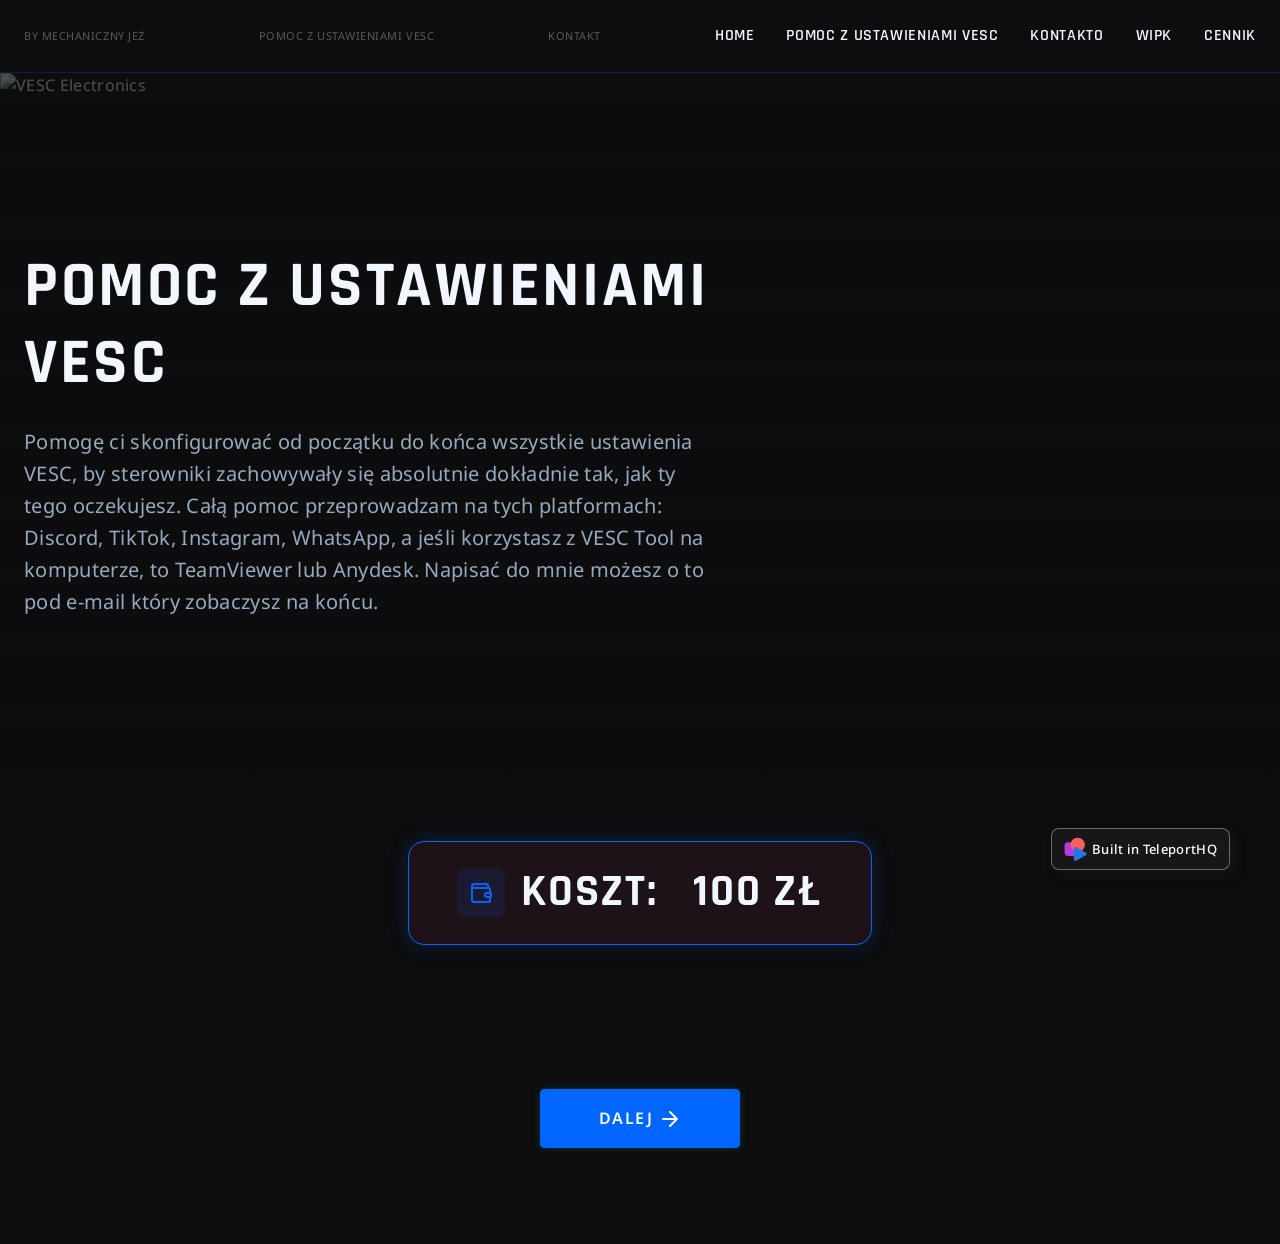
==== commit 2afdb639: "Update pomoc-z-ustawieniami-vesc.html" ====
--- a/pomoc-z-ustawieniami-vesc.html
+++ b/pomoc-z-ustawieniami-vesc.html
@@ -93,7 +93,7 @@
                 <div class="navigation-brand">
                   <a href="kontakto.html">
                     <div class="navigation-logo-link">
-                      <span class="navigation-author-tag">Kontakto</span>
+                      <span class="navigation-author-tag">Kontakt</span>
                     </div>
                   </a>
                 </div>
@@ -199,7 +199,7 @@
                     <li>
                       <a href="kontakto.html">
                         <div class="navigation-mobile-link">
-                          <span>Kontakto</span>
+                          <span>Kontakt</span>
                         </div>
                       </a>
                     </li>
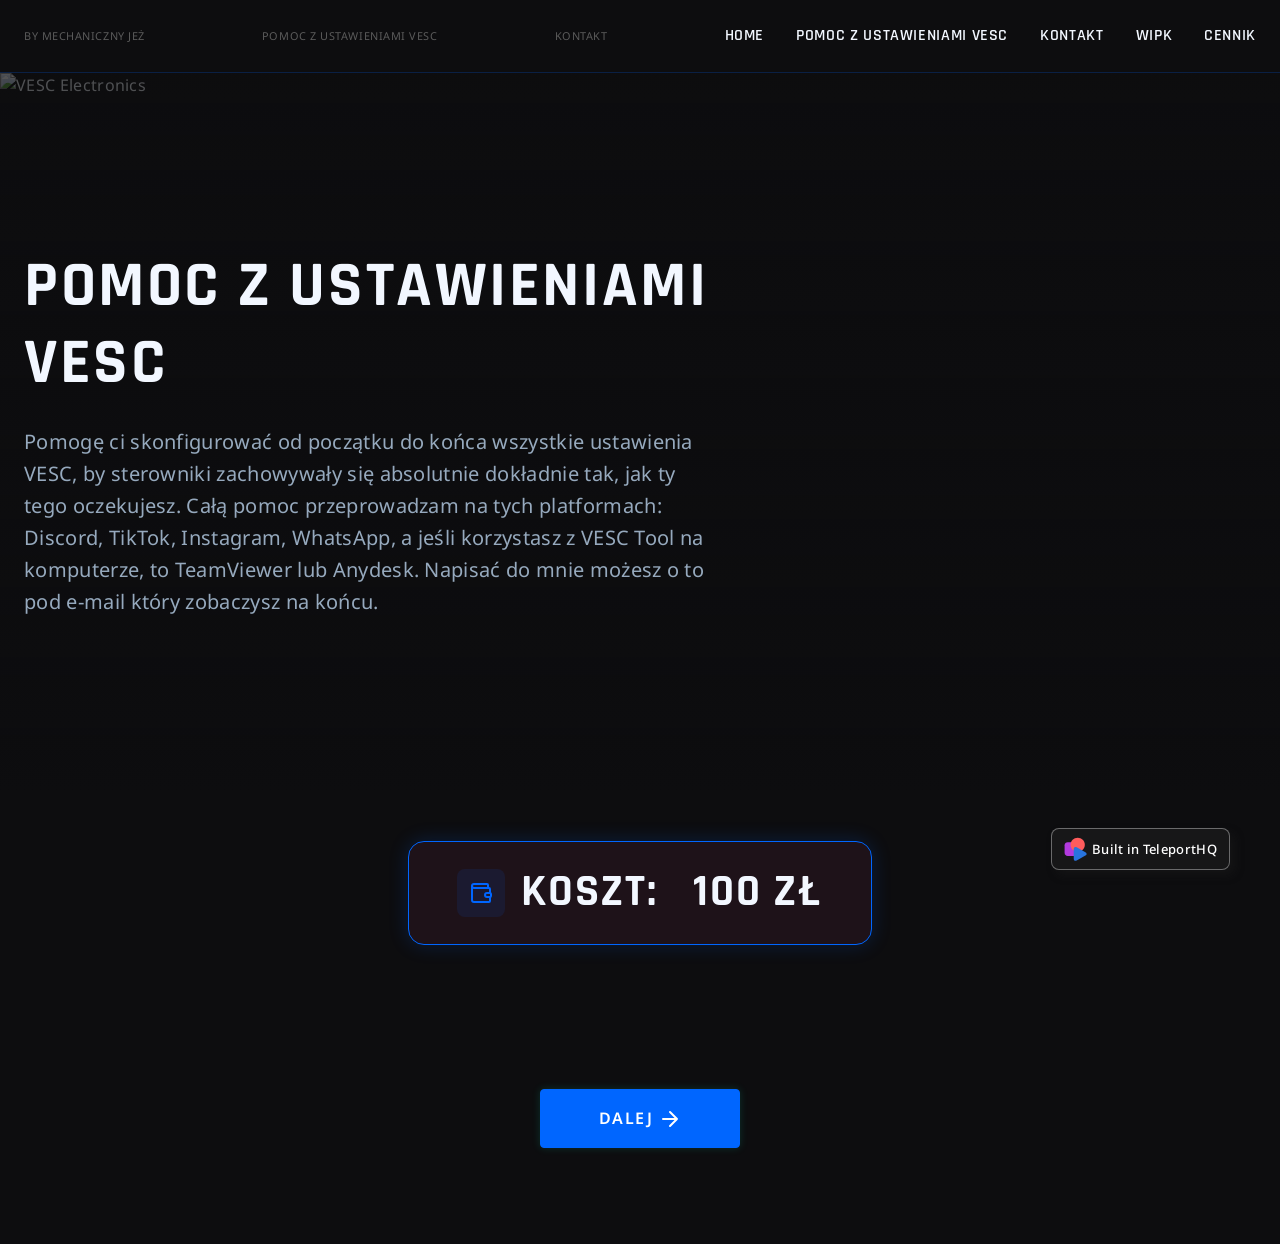
==== commit 28997452: "Add files via upload" ====
--- a/pomoc-z-ustawieniami-vesc.html
+++ b/pomoc-z-ustawieniami-vesc.html
@@ -91,7 +91,7 @@
                   </a>
                 </div>
                 <div class="navigation-brand">
-                  <a href="kontakto.html">
+                  <a href="kontakt.html">
                     <div class="navigation-logo-link">
                       <span class="navigation-author-tag">Kontakt</span>
                     </div>
@@ -112,8 +112,8 @@
                       </a>
                     </li>
                     <li>
-                      <a href="kontakto.html">
-                        <div class="navigation-link"><span>Kontakto</span></div>
+                      <a href="kontakt.html">
+                        <div class="navigation-link"><span>Kontakt</span></div>
                       </a>
                     </li>
                     <li>
@@ -197,7 +197,7 @@
                       </a>
                     </li>
                     <li>
-                      <a href="kontakto.html">
+                      <a href="kontakt.html">
                         <div class="navigation-mobile-link">
                           <span>Kontakt</span>
                         </div>
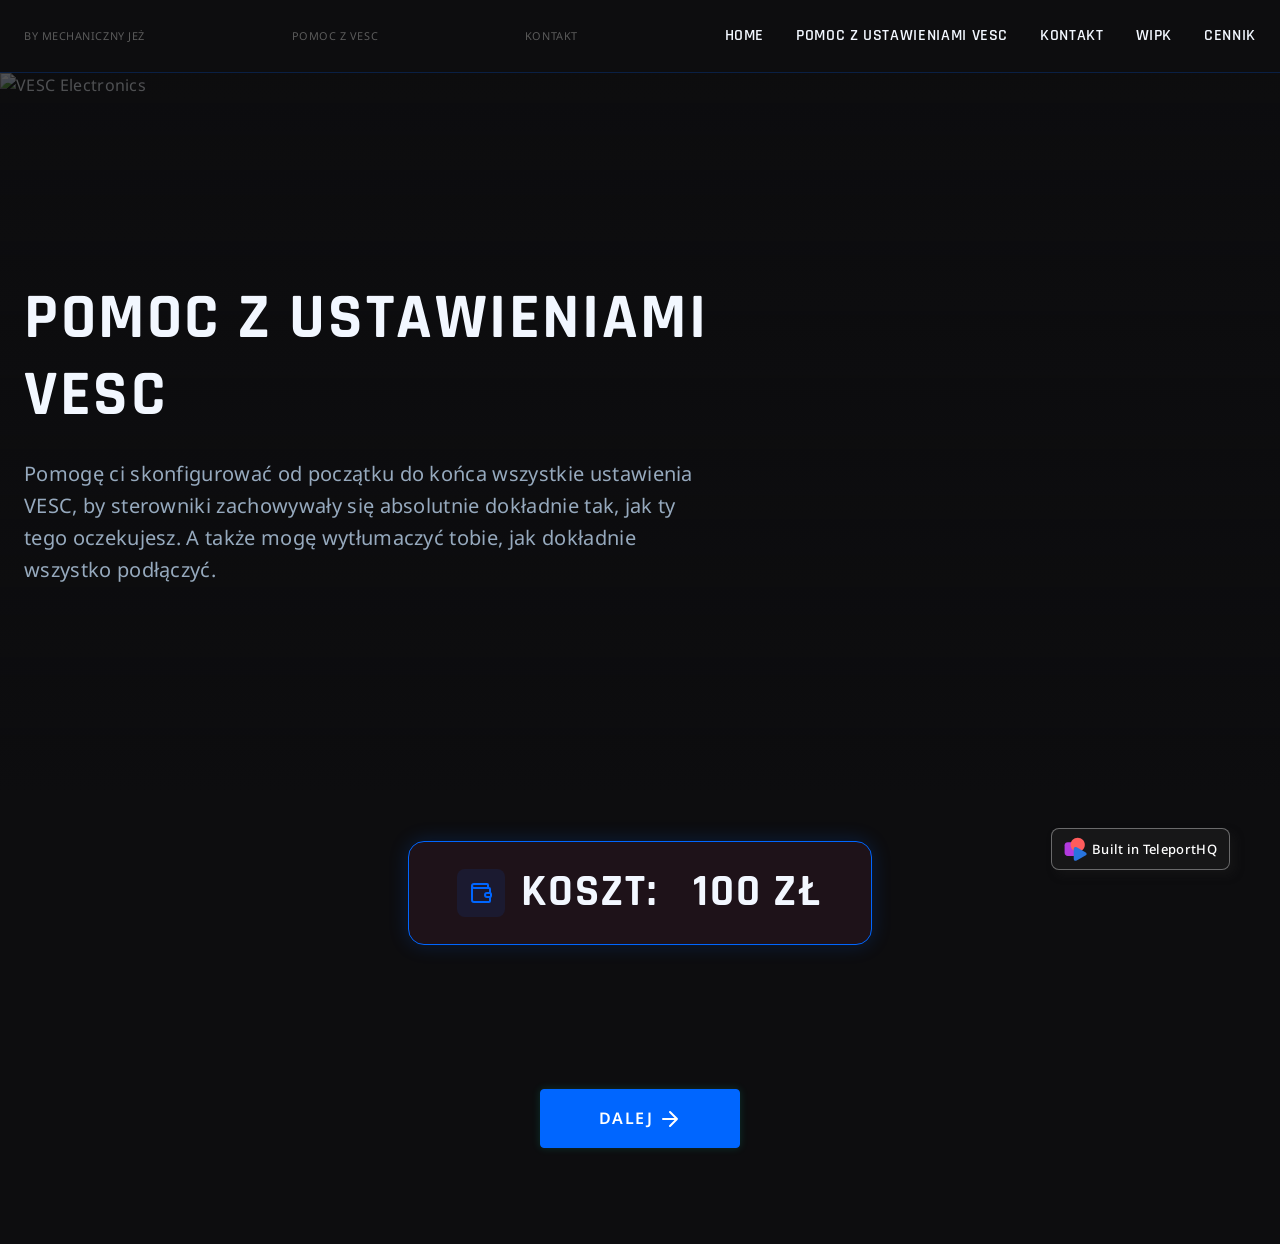
==== commit 8b4fc2a0: "Update pomoc-z-ustawieniami-vesc.html" ====
--- a/pomoc-z-ustawieniami-vesc.html
+++ b/pomoc-z-ustawieniami-vesc.html
@@ -85,7 +85,7 @@
                   <a href="pomoc-z-ustawieniami-vesc.html">
                     <div class="navigation-logo-link">
                       <span class="navigation-author-tag">
-                        Pomoc z ustawieniami VESC
+                        Pomoc z VESC
                       </span>
                     </div>
                   </a>
@@ -327,11 +327,8 @@
               <p class="hero-vesc__description hero-subtitle">
                 Pomogę ci skonfigurować od początku do końca wszystkie
                 ustawienia VESC, by sterowniki zachowywały się absolutnie
-                dokładnie tak, jak ty tego oczekujesz. Całą pomoc przeprowadzam
-                na tych platformach: Discord, TikTok, Instagram, WhatsApp, a
-                jeśli korzystasz z VESC Tool na komputerze, to TeamViewer lub
-                Anydesk. Napisać do mnie możesz o to pod e-mail który zobaczysz
-                na końcu.
+                dokładnie tak, jak ty tego oczekujesz. A także mogę wytłumaczyć
+                tobie, jak dokładnie wszystko podłączyć.
               </p>
             </div>
           </div>
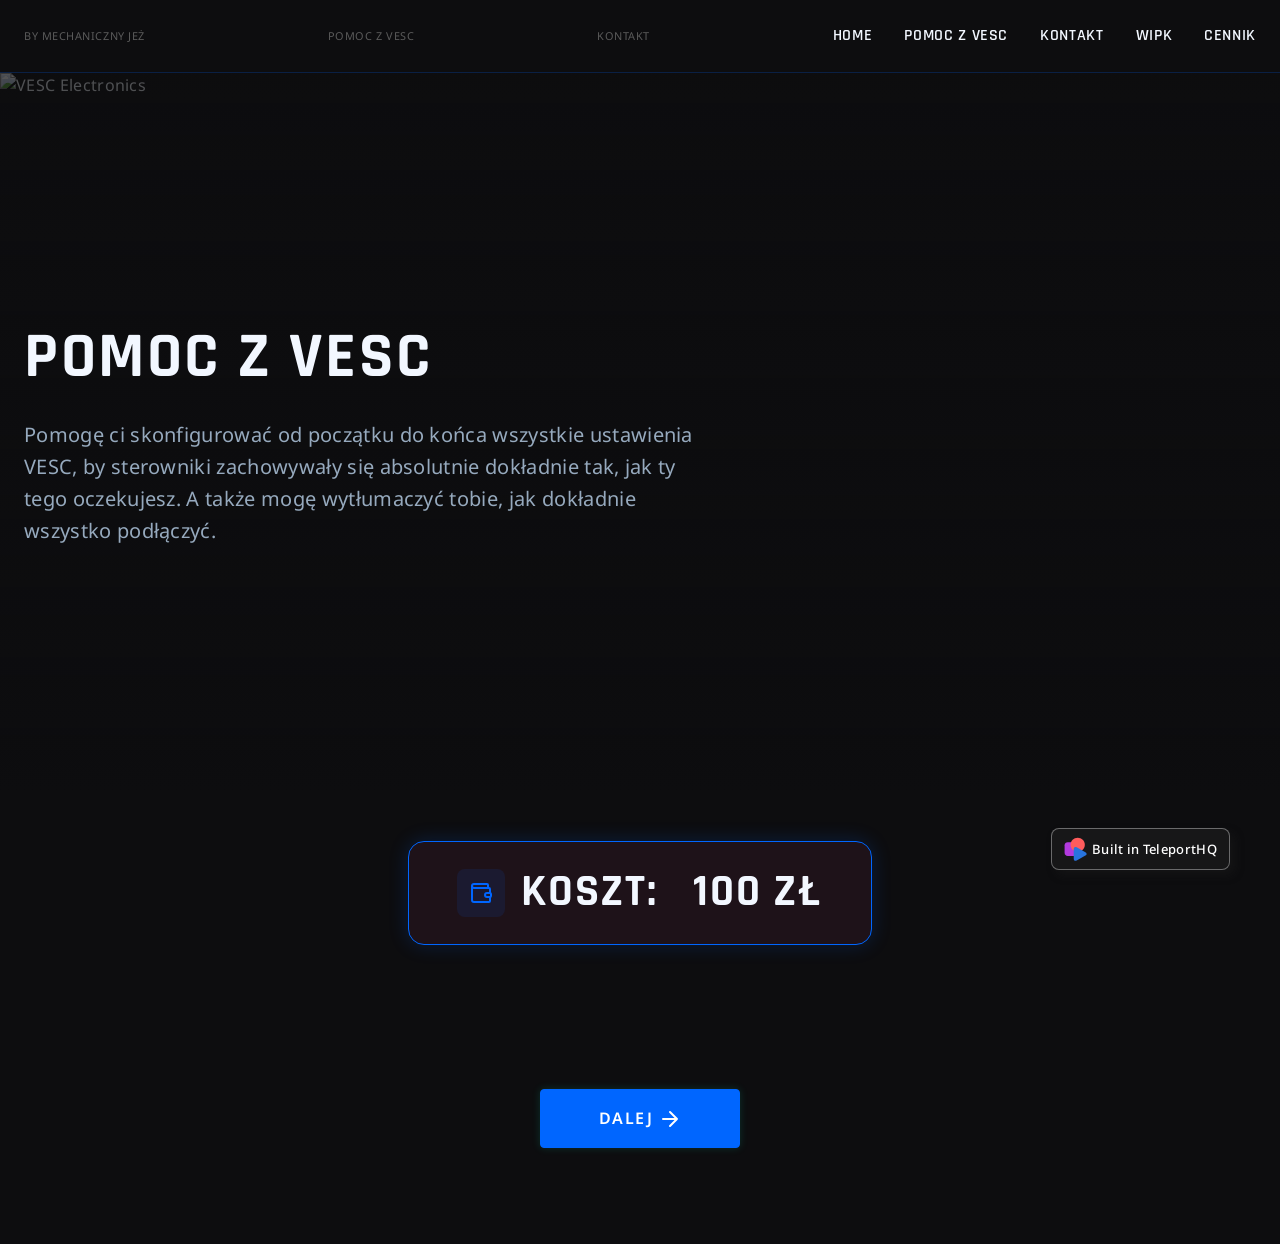
==== commit 7c53ff25: "Update pomoc-z-ustawieniami-vesc.html" ====
--- a/pomoc-z-ustawieniami-vesc.html
+++ b/pomoc-z-ustawieniami-vesc.html
@@ -1,10 +1,10 @@
 <!DOCTYPE html>
 <html lang="en">
   <head>
-    <title>Pomoc-z-ustawieniami-VESC - Normal Foolish Dove</title>
+    <title>Pomoc z VESC</title>
     <meta
       property="og:title"
-      content="Pomoc-z-ustawieniami-VESC - Normal Foolish Dove"
+      content="Pomoc z VESC"
     />
     <meta name="viewport" content="width=device-width, initial-scale=1.0" />
     <meta charset="utf-8" />
@@ -107,7 +107,7 @@
                     <li>
                       <a href="pomoc-z-ustawieniami-vesc.html">
                         <div class="navigation-link">
-                          <span>Pomoc z ustawieniami VESC</span>
+                          <span>Pomoc z VESC</span>
                         </div>
                       </a>
                     </li>
@@ -192,7 +192,7 @@
                     <li>
                       <a href="pomoc-z-ustawieniami-vesc.html">
                         <div class="navigation-mobile-link">
-                          <span>Pomoc z ustawieniami VESC</span>
+                          <span>Pomoc z VESC</span>
                         </div>
                       </a>
                     </li>
@@ -322,7 +322,7 @@
           <div class="hero-vesc__container">
             <div class="hero-vesc__content">
               <h1 class="pomoc-z-ustawieniami-vesc-hero-title hero-title">
-                Pomoc z ustawieniami VESC
+                Pomoc z VESC
               </h1>
               <p class="hero-vesc__description hero-subtitle">
                 Pomogę ci skonfigurować od początku do końca wszystkie
